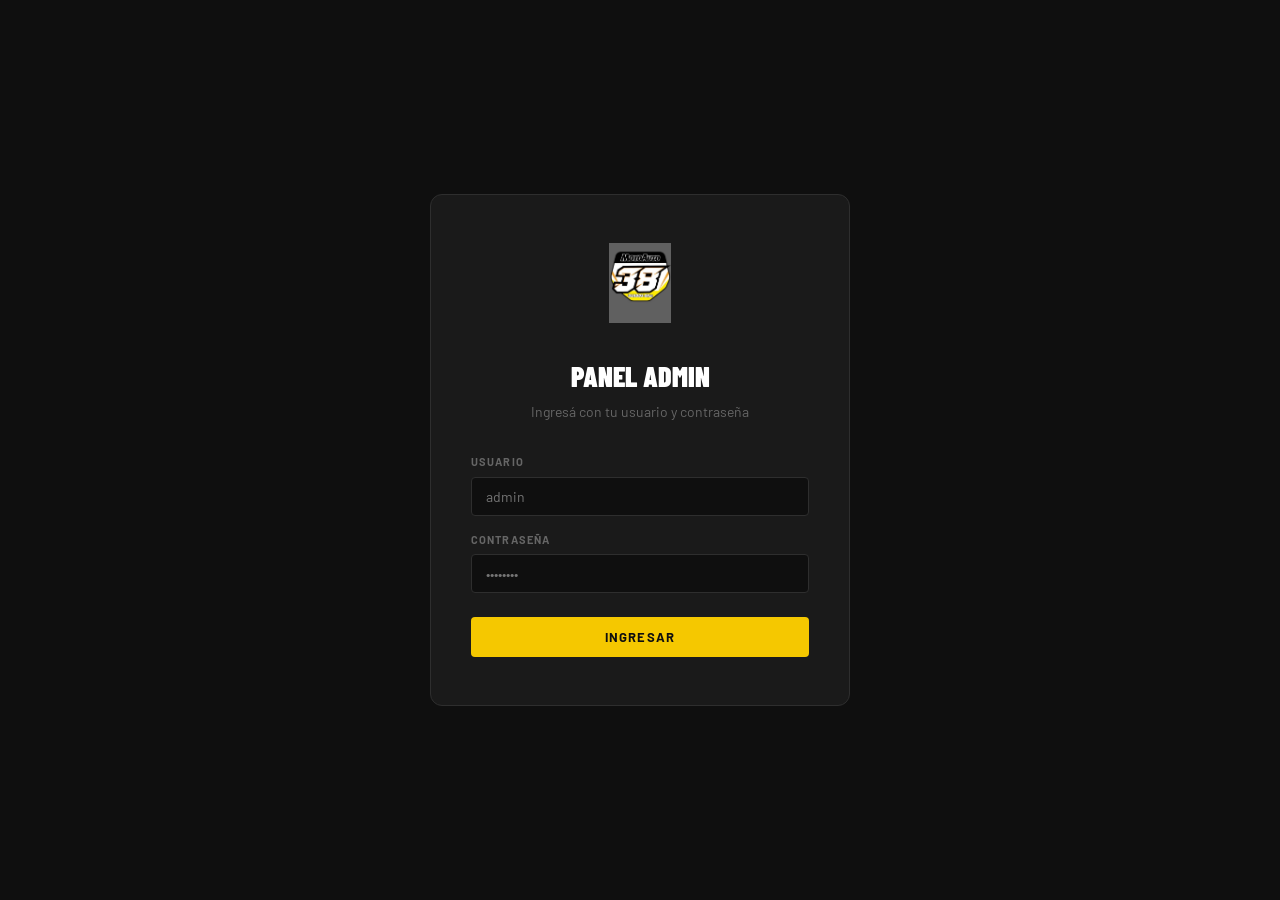
==== admin/index.html @ 9c8d8271 "mi primer commit - motoauto38" ====
<!DOCTYPE html>
<html lang="es">
<head>
  <meta charset="UTF-8">
  <meta name="viewport" content="width=device-width, initial-scale=1.0">
  <title>MotoAuto38 — Panel de Administración</title>
  <link rel="stylesheet" href="../css/style.css">
</head>
<body>

<div class="admin-layout">

  <!-- SIDEBAR -->
  <aside class="admin-sidebar">
    <div class="sidebar-logo">
      <img src="../img/logo.jpg" alt="" onerror="this.style.display='none'">
      <div>
        <div class="sidebar-logo-text">Moto<span>Auto</span>38</div>
      </div>
      <span class="sidebar-admin-badge">Admin</span>
    </div>

    <nav class="sidebar-nav">
      <div class="sidebar-nav-item active" data-section="dashboard">
        <span class="nav-icon">📊</span> Dashboard
      </div>
      <div class="sidebar-nav-item" data-section="vehicles">
        <span class="nav-icon">🚗</span> Vehículos
      </div>
      <div class="sidebar-nav-item" data-section="new">
        <span class="nav-icon">➕</span> Nuevo vehículo
      </div>
    </nav>

    <div class="sidebar-footer">
      <button class="btn btn-ghost btn-sm" style="width:100%;justify-content:center" id="logout-btn">
        Cerrar sesión
      </button>
    </div>
  </aside>

  <!-- MAIN -->
  <main class="admin-main">

    <!-- TOPBAR -->
    <div class="admin-topbar">
      <div class="admin-topbar-title" id="topbar-title">Dashboard</div>
      <div class="admin-topbar-actions">
        <a href="../index.html" target="_blank" class="btn btn-ghost btn-sm">Ver sitio →</a>
        <button class="btn btn-yellow btn-sm" id="new-vehicle-btn">+ Nuevo vehículo</button>
      </div>
    </div>

    <div class="admin-content">

      <!-- ====== DASHBOARD ====== -->
      <div id="section-dashboard">
        <div class="stats-grid" id="stats-grid"></div>

        <div style="margin-bottom:1.5rem;display:flex;align-items:center;justify-content:space-between">
          <div class="eyebrow">Últimos vehículos cargados</div>
          <button class="btn btn-ghost btn-sm" onclick="showSection('vehicles')">Ver todos →</button>
        </div>
        <div class="admin-table-wrap">
          <table class="admin-table" id="dashboard-table"></table>
        </div>
      </div>

      <!-- ====== VEHICLES LIST ====== -->
      <div id="section-vehicles" style="display:none">
        <div style="margin-bottom:1.5rem;display:flex;align-items:center;justify-content:space-between;flex-wrap:wrap;gap:1rem">
          <div>
            <div class="eyebrow">Inventario completo</div>
            <div style="font-size:13px;color:var(--gray-muted);margin-top:2px" id="vehicle-count-label"></div>
          </div>
          <div style="display:flex;gap:8px;flex-wrap:wrap">
            <input type="text" class="form-input" placeholder="Buscar..." id="search-input" style="width:180px">
            <select class="form-select" id="filter-type" style="width:140px">
              <option value="">Todos los tipos</option>
              <option value="auto">Autos</option>
              <option value="moto">Motos</option>
              <option value="camioneta">Camionetas</option>
            </select>
            <select class="form-select" id="filter-status" style="width:140px">
              <option value="">Todos los estados</option>
              <option value="available">Disponibles</option>
              <option value="reserved">Reservados</option>
              <option value="sold">Vendidos</option>
            </select>
          </div>
        </div>
        <div class="admin-table-wrap">
          <table class="admin-table" id="vehicles-table"></table>
        </div>
      </div>

      <!-- ====== VEHICLE FORM ====== -->
      <div id="section-new" style="display:none">
        <div style="margin-bottom:2rem">
          <div class="eyebrow" id="form-eyebrow">Nuevo vehículo</div>
          <h2 class="display display-md" id="form-title" style="margin-top:0.25rem">Cargar vehículo</h2>
        </div>

        <div style="max-width:800px">

          <!-- Información básica -->
          <div class="form-section">
            <div class="form-section-title">Información básica</div>
            <div class="form-grid">
              <div class="form-group">
                <label class="form-label">Tipo *</label>
                <select class="form-select" id="f-type">
                  <option value="auto">Automóvil</option>
                  <option value="moto">Motocicleta</option>
                  <option value="camioneta">Camioneta</option>
                  <option value="otro">Otro</option>
                </select>
              </div>
              <div class="form-group">
                <label class="form-label">Estado *</label>
                <select class="form-select" id="f-status">
                  <option value="available">Disponible</option>
                  <option value="reserved">Reservado</option>
                  <option value="sold">Vendido</option>
                </select>
              </div>
              <div class="form-group">
                <label class="form-label">Marca *</label>
                <input type="text" class="form-input" id="f-brand" placeholder="Toyota, Honda, Ford...">
              </div>
              <div class="form-group">
                <label class="form-label">Modelo *</label>
                <input type="text" class="form-input" id="f-model" placeholder="Corolla, CB650R, Ranger...">
              </div>
              <div class="form-group">
                <label class="form-label">Versión</label>
                <input type="text" class="form-input" id="f-version" placeholder="XEi 2.0, TDi, Sport...">
              </div>
              <div class="form-group">
                <label class="form-label">Año *</label>
                <input type="number" class="form-input" id="f-year" placeholder="2023" min="1960" max="2030">
              </div>
            </div>
          </div>

          <!-- Características técnicas -->
          <div class="form-section">
            <div class="form-section-title">Características técnicas</div>
            <div class="form-grid-3">
              <div class="form-group">
                <label class="form-label">Kilómetros *</label>
                <input type="number" class="form-input" id="f-km" placeholder="48000" min="0">
              </div>
              <div class="form-group">
                <label class="form-label">Color</label>
                <input type="text" class="form-input" id="f-color" placeholder="Blanco Perla">
              </div>
              <div class="form-group">
                <label class="form-label">Puertas</label>
                <select class="form-select" id="f-doors">
                  <option value="">— (motos)</option>
                  <option value="2">2</option>
                  <option value="3">3</option>
                  <option value="4">4</option>
                  <option value="5">5</option>
                </select>
              </div>
              <div class="form-group">
                <label class="form-label">Combustible</label>
                <select class="form-select" id="f-fuel">
                  <option value="Nafta">Nafta</option>
                  <option value="Diesel">Diesel</option>
                  <option value="GNC">GNC</option>
                  <option value="Nafta/GNC">Nafta + GNC</option>
                  <option value="Eléctrico">Eléctrico</option>
                  <option value="Híbrido">Híbrido</option>
                </select>
              </div>
              <div class="form-group">
                <label class="form-label">Transmisión</label>
                <select class="form-select" id="f-trans">
                  <option value="Manual">Manual</option>
                  <option value="Automática">Automática</option>
                  <option value="CVT">CVT</option>
                </select>
              </div>
              <div class="form-group">
                <label class="form-label">Service al día</label>
                <select class="form-select" id="f-service">
                  <option value="true">Sí</option>
                  <option value="false">No</option>
                </select>
              </div>
            </div>
            <div class="form-group" style="margin-top:1rem">
              <label class="form-label">Detalle del service</label>
              <input type="text" class="form-input" id="f-service-detail" placeholder="Ej: Cadena nueva, aceite cambiado en 45.000 km">
            </div>
          </div>

          <!-- Precio -->
          <div class="form-section">
            <div class="form-section-title">Precio</div>
            <div class="form-grid">
              <div class="form-group">
                <label class="form-label">Precio *</label>
                <div class="price-input-wrap">
                  <span class="price-prefix">$</span>
                  <input type="number" class="form-input" id="f-price" placeholder="14800000" min="0">
                </div>
              </div>
              <div class="form-group">
                <label class="form-label">Moneda</label>
                <select class="form-select" id="f-currency">
                  <option value="ARS">ARS (Pesos)</option>
                  <option value="USD">USD (Dólares)</option>
                </select>
              </div>
            </div>
          </div>

          <!-- Descripción -->
          <div class="form-section">
            <div class="form-section-title">Descripción</div>
            <div class="form-group">
              <label class="form-label">Descripción del vehículo</label>
              <textarea class="form-textarea" id="f-description" rows="4"
                placeholder="Describí el estado del vehículo, equipamiento, historial, observaciones..."></textarea>
            </div>
            <div class="form-group" style="margin-top:1rem;flex-direction:row;align-items:center;gap:10px">
              <input type="checkbox" id="f-featured" style="width:18px;height:18px;accent-color:var(--yellow)">
              <label for="f-featured" class="form-label" style="margin:0;cursor:pointer">Marcar como destacado</label>
            </div>
          </div>

          <!-- Imágenes -->
          <div class="form-section">
            <div class="form-section-title">Fotos del vehículo</div>
            <div class="upload-zone" id="upload-zone">
              <div class="upload-icon">📷</div>
              <div class="upload-title">Arrastrá las fotos acá o hacé clic para seleccionar</div>
              <div class="upload-sub">JPG, PNG · Máximo 10 fotos · La primera será la portada</div>
              <input type="file" class="upload-input" id="f-images" multiple accept="image/*">
            </div>
            <div class="image-preview-grid" id="image-preview-grid"></div>
          </div>

          <!-- Video -->
          <div class="form-section">
            <div class="form-section-title">Video (opcional)</div>
            <div class="upload-zone" id="video-zone">
              <div class="upload-icon">🎥</div>
              <div class="upload-title">Arrastrá un video o hacé clic para seleccionar</div>
              <div class="upload-sub">MP4, MOV · Máximo 100MB</div>
              <input type="file" class="upload-input" id="f-video" accept="video/*">
            </div>
            <div id="video-preview" style="margin-top:1rem;display:none">
              <video id="video-preview-player" controls style="width:100%;border-radius:var(--radius-md);background:#000;max-height:280px"></video>
              <button class="btn btn-ghost btn-sm" style="margin-top:8px" id="remove-video-btn">Quitar video</button>
            </div>
          </div>

          <!-- Actions -->
          <div style="display:flex;gap:1rem;padding-top:1rem;border-top:1px solid var(--black-border)">
            <button class="btn btn-yellow btn-lg" id="save-vehicle-btn">Guardar vehículo</button>
            <button class="btn btn-outline" id="cancel-form-btn">Cancelar</button>
          </div>
          <input type="hidden" id="f-editing-id">

        </div>
      </div>

    </div><!-- /admin-content -->
  </main>
</div>

<!-- DELETE CONFIRM MODAL -->
<div class="modal-overlay" id="delete-modal">
  <div class="modal" style="max-width:420px;padding:2rem;border-radius:var(--radius-lg)">
    <div style="font-size:32px;text-align:center;margin-bottom:1rem">🗑️</div>
    <h3 style="text-align:center;font-size:20px;margin-bottom:0.5rem">¿Eliminar vehículo?</h3>
    <p style="text-align:center;color:var(--gray-text);font-size:14px;margin-bottom:2rem">Esta acción no se puede deshacer.</p>
    <div style="display:flex;gap:1rem">
      <button class="btn btn-danger" style="flex:1;justify-content:center" id="confirm-delete-btn">Eliminar</button>
      <button class="btn btn-outline" style="flex:1;justify-content:center" id="cancel-delete-btn">Cancelar</button>
    </div>
  </div>
</div>

<script src="../js/supabase.js"></script>
<script src="../js/app.js"></script>
<script src="../js/admin.js"></script>
</body>
</html>
---- css/style.css ----
/* ============================================
   MOTOAUTO38 — Design System
   Paleta basada en logo oficial
   ============================================ */

@import url('https://fonts.googleapis.com/css2?family=Barlow+Condensed:ital,wght@0,700;0,900;1,900&family=Barlow:wght@400;500;600;700&display=swap');

/* --- TOKENS --- */
:root {
  --yellow:      #F5C800;
  --yellow-dark: #C8920A;
  --black:       #0F0F0F;
  --black-mid:   #1A1A1A;
  --black-card:  #222222;
  --black-border:#2E2E2E;
  --white:       #FFFFFF;
  --gray-text:   #AAAAAA;
  --gray-muted:  #666666;

  --font-display: 'Barlow Condensed', sans-serif;
  --font-body:    'Barlow', sans-serif;

  --radius-sm:  4px;
  --radius-md:  8px;
  --radius-lg:  12px;

  --transition: 0.18s ease;
}

/* --- RESET --- */
*, *::before, *::after { box-sizing: border-box; margin: 0; padding: 0; }
html { scroll-behavior: smooth; }
body {
  font-family: var(--font-body);
  background: var(--black);
  color: var(--white);
  font-size: 16px;
  line-height: 1.5;
  overflow-x: hidden;
  -webkit-font-smoothing: antialiased;
}
img { max-width: 100%; display: block; }
a { text-decoration: none; color: inherit; }

/* --- TYPOGRAPHY --- */
.display {
  font-family: var(--font-display);
  font-weight: 900;
  text-transform: uppercase;
  line-height: 0.92;
  letter-spacing: -0.5px;
}
.display-xl { font-size: clamp(56px, 9vw, 96px); }
.display-lg { font-size: clamp(40px, 6vw, 64px); }
.display-md { font-size: clamp(28px, 4vw, 42px); }

.eyebrow {
  font-size: 11px;
  font-weight: 700;
  letter-spacing: 0.18em;
  text-transform: uppercase;
  color: var(--yellow);
}

.label-muted {
  font-size: 11px;
  font-weight: 600;
  letter-spacing: 0.12em;
  text-transform: uppercase;
  color: var(--gray-muted);
}

/* --- BUTTONS --- */
.btn {
  display: inline-flex;
  align-items: center;
  gap: 8px;
  font-family: var(--font-body);
  font-size: 13px;
  font-weight: 700;
  letter-spacing: 0.08em;
  text-transform: uppercase;
  padding: 12px 24px;
  border-radius: var(--radius-sm);
  border: none;
  cursor: pointer;
  transition: var(--transition);
  white-space: nowrap;
}
.btn-yellow {
  background: var(--yellow);
  color: var(--black);
}
.btn-yellow:hover { background: #FFD700; transform: translateY(-1px); }

.btn-outline {
  background: transparent;
  color: var(--white);
  border: 1px solid var(--black-border);
}
.btn-outline:hover { border-color: var(--yellow); color: var(--yellow); }

.btn-ghost {
  background: var(--black-card);
  color: var(--white);
  border: 1px solid var(--black-border);
}
.btn-ghost:hover { border-color: var(--yellow); }

.btn-danger {
  background: #c0392b;
  color: var(--white);
}
.btn-danger:hover { background: #e74c3c; }

.btn-sm { padding: 8px 16px; font-size: 12px; }
.btn-lg { padding: 16px 32px; font-size: 14px; }

/* --- NAVBAR --- */
.navbar {
  position: sticky;
  top: 0;
  z-index: 200;
  height: 64px;
  background: rgba(15,15,15,0.96);
  backdrop-filter: blur(12px);
  border-bottom: 2px solid var(--yellow);
  display: flex;
  align-items: center;
  justify-content: space-between;
  padding: 0 2rem;
}

.navbar-logo {
  display: flex;
  align-items: center;
  gap: 10px;
}
.navbar-logo img { height: 40px; width: auto; }
.navbar-logo-text {
  font-family: var(--font-display);
  font-size: 22px;
  font-weight: 900;
  text-transform: uppercase;
  letter-spacing: 0.04em;
}
.navbar-logo-text span { color: var(--yellow); }

.navbar-links {
  display: flex;
  align-items: center;
  gap: 2rem;
  list-style: none;
}
.navbar-links a {
  font-size: 13px;
  font-weight: 600;
  letter-spacing: 0.08em;
  text-transform: uppercase;
  color: var(--gray-text);
  transition: color var(--transition);
}
.navbar-links a:hover { color: var(--yellow); }

/* --- HERO --- */
.hero {
  min-height: 580px;
  display: flex;
  align-items: center;
  padding: 5rem 2rem 4rem;
  position: relative;
  overflow: hidden;
  border-bottom: 1px solid var(--black-border);
}

.hero-bg-number {
  position: absolute;
  right: -1rem;
  top: 50%;
  transform: translateY(-50%);
  font-family: var(--font-display);
  font-size: clamp(160px, 28vw, 320px);
  font-weight: 900;
  font-style: italic;
  color: transparent;
  -webkit-text-stroke: 1px #2a2a2a;
  line-height: 1;
  pointer-events: none;
  user-select: none;
}

.hero-stripe {
  position: absolute;
  top: 0; bottom: 0;
  width: 4px;
  background: var(--yellow);
  left: 0;
}

.hero-content { position: relative; z-index: 1; max-width: 640px; }

.hero-eyebrow {
  display: inline-block;
  background: var(--yellow);
  color: var(--black);
  font-size: 10px;
  font-weight: 700;
  letter-spacing: 0.16em;
  text-transform: uppercase;
  padding: 5px 14px;
  border-radius: 2px;
  margin-bottom: 1.5rem;
}

.hero-title { margin-bottom: 1.25rem; }

.hero-title em {
  font-style: italic;
  color: var(--yellow);
  -webkit-text-stroke: 0;
}

.hero-sub {
  font-size: 17px;
  color: var(--gray-text);
  max-width: 460px;
  line-height: 1.65;
  margin-bottom: 2.5rem;
}

.hero-actions { display: flex; gap: 1rem; flex-wrap: wrap; margin-bottom: 3rem; }

.hero-stats {
  display: flex;
  gap: 3rem;
  padding-top: 2rem;
  border-top: 1px solid var(--black-border);
}
.stat-num {
  font-family: var(--font-display);
  font-size: 38px;
  font-weight: 900;
  color: var(--yellow);
  line-height: 1;
}
.stat-label { font-size: 12px; color: var(--gray-muted); text-transform: uppercase; letter-spacing: 0.1em; margin-top: 4px; }

/* --- SECTION --- */
.section { padding: 5rem 2rem; }
.section-dark { background: var(--black); }
.section-darker { background: #0A0A0A; }
.section-header { margin-bottom: 3rem; }
.section-header .eyebrow { margin-bottom: 0.5rem; }
.section-header .display-lg { margin-bottom: 0.75rem; }
.section-desc { font-size: 16px; color: var(--gray-text); max-width: 520px; line-height: 1.65; }

/* --- FILTER TABS --- */
.filter-row {
  display: flex;
  gap: 8px;
  margin-bottom: 2.5rem;
  flex-wrap: wrap;
}
.filter-btn {
  background: var(--black-card);
  color: var(--gray-text);
  border: 1px solid var(--black-border);
  padding: 8px 20px;
  border-radius: var(--radius-sm);
  font-family: var(--font-body);
  font-size: 12px;
  font-weight: 700;
  letter-spacing: 0.08em;
  text-transform: uppercase;
  cursor: pointer;
  transition: var(--transition);
}
.filter-btn:hover { border-color: var(--yellow); color: var(--yellow); }
.filter-btn.active { background: var(--yellow); color: var(--black); border-color: var(--yellow); }

/* --- VEHICLE CARDS --- */
.vehicle-grid {
  display: grid;
  grid-template-columns: repeat(auto-fill, minmax(280px, 1fr));
  gap: 1.25rem;
}

.vehicle-card {
  background: var(--black-card);
  border: 1px solid var(--black-border);
  border-radius: var(--radius-md);
  overflow: hidden;
  transition: border-color var(--transition), transform var(--transition);
  cursor: pointer;
  position: relative;
}
.vehicle-card:hover { border-color: var(--yellow); transform: translateY(-3px); }

.card-thumb {
  height: 200px;
  background: #1A1A1A;
  position: relative;
  overflow: hidden;
  display: flex;
  align-items: center;
  justify-content: center;
}
.card-thumb img {
  width: 100%;
  height: 100%;
  object-fit: cover;
  transition: transform 0.4s ease;
}
.vehicle-card:hover .card-thumb img { transform: scale(1.04); }

.card-thumb-placeholder {
  font-size: 64px;
  opacity: 0.3;
}

.card-badge {
  position: absolute;
  top: 12px;
  left: 12px;
  background: var(--yellow);
  color: var(--black);
  font-size: 10px;
  font-weight: 700;
  letter-spacing: 0.1em;
  text-transform: uppercase;
  padding: 4px 10px;
  border-radius: 2px;
  z-index: 2;
}
.card-badge-sold {
  background: #c0392b;
  color: white;
}

.card-img-count {
  position: absolute;
  bottom: 10px;
  right: 10px;
  background: rgba(0,0,0,0.7);
  color: var(--white);
  font-size: 11px;
  font-weight: 600;
  padding: 3px 8px;
  border-radius: 2px;
  backdrop-filter: blur(4px);
}

.card-body { padding: 1.25rem; }
.card-type { font-size: 10px; color: var(--gray-muted); text-transform: uppercase; letter-spacing: 0.12em; margin-bottom: 4px; }
.card-name { font-family: var(--font-display); font-size: 22px; font-weight: 700; text-transform: uppercase; margin-bottom: 2px; line-height: 1.1; }
.card-year { font-size: 13px; color: var(--gray-muted); margin-bottom: 1rem; }

.card-price {
  font-family: var(--font-display);
  font-size: 30px;
  font-weight: 900;
  color: var(--yellow);
  line-height: 1;
}
.card-price-currency { font-size: 14px; color: var(--gray-muted); margin-left: 4px; }

.card-specs {
  margin-top: 1rem;
  padding-top: 1rem;
  border-top: 1px solid var(--black-border);
  display: grid;
  grid-template-columns: 1fr 1fr;
  gap: 0.75rem;
}
.spec-item {}
.spec-label { font-size: 10px; color: var(--gray-muted); text-transform: uppercase; letter-spacing: 0.1em; }
.spec-val { font-size: 13px; font-weight: 600; margin-top: 2px; }

.card-actions {
  padding: 1rem 1.25rem;
  border-top: 1px solid var(--black-border);
  display: flex;
  gap: 8px;
}

/* --- MODAL / VEHICLE DETAIL --- */
.modal-overlay {
  display: none;
  position: fixed;
  inset: 0;
  background: rgba(0,0,0,0.88);
  z-index: 500;
  overflow-y: auto;
  padding: 2rem 1rem;
}
.modal-overlay.open { display: flex; align-items: flex-start; justify-content: center; }

.modal {
  background: var(--black-mid);
  border: 1px solid var(--black-border);
  border-radius: var(--radius-lg);
  width: 100%;
  max-width: 860px;
  overflow: hidden;
  position: relative;
  margin: auto;
}

.modal-close {
  position: absolute;
  top: 1rem;
  right: 1rem;
  background: rgba(0,0,0,0.6);
  border: 1px solid var(--black-border);
  color: var(--white);
  width: 36px;
  height: 36px;
  border-radius: 50%;
  display: flex;
  align-items: center;
  justify-content: center;
  cursor: pointer;
  font-size: 18px;
  z-index: 10;
  transition: var(--transition);
}
.modal-close:hover { border-color: var(--yellow); color: var(--yellow); }

.modal-gallery {
  height: 380px;
  background: var(--black);
  position: relative;
  overflow: hidden;
}
.modal-gallery img {
  width: 100%;
  height: 100%;
  object-fit: cover;
}
.gallery-nav {
  position: absolute;
  top: 50%;
  transform: translateY(-50%);
  background: rgba(0,0,0,0.6);
  border: 1px solid var(--black-border);
  color: var(--white);
  width: 40px;
  height: 40px;
  border-radius: 50%;
  display: flex;
  align-items: center;
  justify-content: center;
  cursor: pointer;
  font-size: 18px;
  transition: var(--transition);
}
.gallery-nav:hover { border-color: var(--yellow); color: var(--yellow); }
.gallery-prev { left: 1rem; }
.gallery-next { right: 1rem; }
.gallery-counter {
  position: absolute;
  bottom: 1rem;
  right: 1rem;
  background: rgba(0,0,0,0.7);
  color: white;
  font-size: 12px;
  font-weight: 600;
  padding: 4px 10px;
  border-radius: 2px;
}
.gallery-thumbs {
  display: flex;
  gap: 6px;
  padding: 0.75rem 1.5rem;
  background: var(--black);
  overflow-x: auto;
  border-bottom: 1px solid var(--black-border);
}
.gallery-thumb {
  width: 60px;
  height: 44px;
  object-fit: cover;
  border-radius: 3px;
  cursor: pointer;
  border: 2px solid transparent;
  transition: var(--transition);
  flex-shrink: 0;
}
.gallery-thumb.active { border-color: var(--yellow); }

.modal-content { padding: 1.75rem; }
.modal-header { display: flex; justify-content: space-between; align-items: flex-start; gap: 1rem; margin-bottom: 1.5rem; flex-wrap: wrap; }
.modal-title-group {}
.modal-type { font-size: 11px; color: var(--gray-muted); text-transform: uppercase; letter-spacing: 0.12em; margin-bottom: 4px; }
.modal-name { font-family: var(--font-display); font-size: 36px; font-weight: 900; text-transform: uppercase; line-height: 1; }
.modal-year { font-size: 15px; color: var(--gray-text); margin-top: 4px; }
.modal-price-block { text-align: right; }
.modal-price { font-family: var(--font-display); font-size: 42px; font-weight: 900; color: var(--yellow); line-height: 1; }
.modal-currency { font-size: 15px; color: var(--gray-muted); }

.modal-specs-grid {
  display: grid;
  grid-template-columns: repeat(auto-fill, minmax(140px, 1fr));
  gap: 1rem;
  background: var(--black);
  border-radius: var(--radius-md);
  padding: 1.25rem;
  margin-bottom: 1.5rem;
  border: 1px solid var(--black-border);
}
.modal-spec { }
.modal-spec-label { font-size: 10px; color: var(--gray-muted); text-transform: uppercase; letter-spacing: 0.1em; margin-bottom: 4px; }
.modal-spec-val { font-size: 15px; font-weight: 600; }

.modal-desc-title { font-size: 13px; font-weight: 700; text-transform: uppercase; letter-spacing: 0.08em; color: var(--gray-muted); margin-bottom: 0.5rem; }
.modal-desc { font-size: 15px; color: var(--gray-text); line-height: 1.7; margin-bottom: 1.5rem; }

.modal-video { margin-bottom: 1.5rem; }
.modal-video video { width: 100%; border-radius: var(--radius-md); background: var(--black); }

.modal-cta { display: flex; gap: 1rem; flex-wrap: wrap; }

/* --- YELLOW CTA BAR --- */
.cta-bar {
  background: var(--yellow);
  padding: 2.5rem 2rem;
  display: flex;
  align-items: center;
  justify-content: space-between;
  gap: 1.5rem;
  flex-wrap: wrap;
}
.cta-bar-text {
  font-family: var(--font-display);
  font-size: clamp(24px, 4vw, 36px);
  font-weight: 900;
  text-transform: uppercase;
  color: var(--black);
  line-height: 1;
}
.cta-bar .btn-black {
  background: var(--black);
  color: var(--white);
  border: none;
}
.cta-bar .btn-black:hover { background: #333; }

/* --- ABOUT --- */
.about-grid {
  display: grid;
  grid-template-columns: 1fr 1fr;
  gap: 5rem;
  align-items: center;
}
.about-logo-box {
  background: var(--black-card);
  border: 1px solid var(--black-border);
  border-radius: var(--radius-lg);
  height: 360px;
  display: flex;
  align-items: center;
  justify-content: center;
  padding: 3rem;
}
.about-logo-box img { max-height: 220px; width: auto; }
.about-points { margin-top: 2rem; display: flex; flex-direction: column; gap: 1.5rem; }
.about-point { display: flex; gap: 1rem; align-items: flex-start; }
.about-dot {
  width: 3px;
  align-self: stretch;
  background: var(--yellow);
  border-radius: 2px;
  flex-shrink: 0;
  min-height: 40px;
}
.about-point-title { font-size: 15px; font-weight: 700; margin-bottom: 3px; }
.about-point-desc { font-size: 14px; color: var(--gray-text); line-height: 1.6; }

/* --- CONTACT --- */
.contact-grid {
  display: grid;
  grid-template-columns: repeat(auto-fit, minmax(220px, 1fr));
  gap: 1rem;
  max-width: 860px;
  margin: 0 auto 3rem;
}
.contact-card {
  background: var(--black-card);
  border: 1px solid var(--black-border);
  border-radius: var(--radius-md);
  padding: 2rem 1.5rem;
  text-align: center;
  transition: border-color var(--transition);
}
.contact-card:hover { border-color: var(--yellow); }
.contact-icon { font-size: 32px; margin-bottom: 1rem; }
.contact-card-label { font-size: 10px; color: var(--gray-muted); text-transform: uppercase; letter-spacing: 0.12em; margin-bottom: 6px; }
.contact-card-val { font-size: 16px; font-weight: 700; }
.contact-card-link { color: var(--yellow); font-size: 13px; margin-top: 8px; display: inline-block; }
.contact-card-link:hover { text-decoration: underline; }

/* --- FOOTER --- */
.footer {
  background: var(--black);
  border-top: 1px solid var(--black-border);
  padding: 2rem;
  display: flex;
  align-items: center;
  justify-content: space-between;
  flex-wrap: wrap;
  gap: 1rem;
}
.footer-copy { font-size: 13px; color: var(--gray-muted); }
.footer-links { display: flex; gap: 1.5rem; }
.footer-links a { font-size: 13px; color: var(--gray-muted); transition: color var(--transition); }
.footer-links a:hover { color: var(--yellow); }

/* --- TOAST --- */
.toast {
  position: fixed;
  bottom: 2rem;
  right: 2rem;
  background: var(--black-card);
  border: 1px solid var(--yellow);
  color: var(--white);
  padding: 1rem 1.5rem;
  border-radius: var(--radius-md);
  font-size: 14px;
  font-weight: 600;
  z-index: 999;
  transform: translateY(100px);
  opacity: 0;
  transition: all 0.3s ease;
}
.toast.show { transform: translateY(0); opacity: 1; }

/* --- EMPTY STATE --- */
.empty-state {
  text-align: center;
  padding: 5rem 2rem;
  color: var(--gray-muted);
  grid-column: 1/-1;
}
.empty-state-icon { font-size: 48px; margin-bottom: 1rem; opacity: 0.5; }
.empty-state h3 { font-size: 18px; font-weight: 600; margin-bottom: 0.5rem; color: var(--gray-text); }
.empty-state p { font-size: 14px; }

/* --- ADMIN STYLES --- */
.admin-layout {
  display: grid;
  grid-template-columns: 240px 1fr;
  min-height: 100vh;
}

.admin-sidebar {
  background: var(--black-mid);
  border-right: 1px solid var(--black-border);
  padding: 0;
  position: sticky;
  top: 0;
  height: 100vh;
  overflow-y: auto;
  display: flex;
  flex-direction: column;
}

.sidebar-logo {
  padding: 1.5rem;
  border-bottom: 1px solid var(--black-border);
  display: flex;
  align-items: center;
  gap: 10px;
}
.sidebar-logo img { height: 36px; width: auto; }
.sidebar-logo-text {
  font-family: var(--font-display);
  font-size: 18px;
  font-weight: 900;
  text-transform: uppercase;
}
.sidebar-logo-text span { color: var(--yellow); }
.sidebar-admin-badge {
  font-size: 9px;
  background: var(--yellow);
  color: var(--black);
  padding: 2px 6px;
  border-radius: 2px;
  font-weight: 700;
  letter-spacing: 0.1em;
  text-transform: uppercase;
  margin-left: auto;
}

.sidebar-nav { padding: 1rem 0; flex: 1; }
.sidebar-nav-item {
  display: flex;
  align-items: center;
  gap: 10px;
  padding: 0.75rem 1.5rem;
  font-size: 13px;
  font-weight: 600;
  color: var(--gray-muted);
  cursor: pointer;
  transition: var(--transition);
  text-transform: uppercase;
  letter-spacing: 0.06em;
  border-left: 3px solid transparent;
}
.sidebar-nav-item:hover { color: var(--white); background: var(--black-card); }
.sidebar-nav-item.active { color: var(--yellow); border-left-color: var(--yellow); background: rgba(245,200,0,0.06); }
.sidebar-nav-item .nav-icon { font-size: 16px; }

.sidebar-footer {
  padding: 1rem 1.5rem;
  border-top: 1px solid var(--black-border);
}

.admin-main { background: #0A0A0A; min-height: 100vh; }

.admin-topbar {
  background: var(--black-mid);
  border-bottom: 1px solid var(--black-border);
  padding: 0 2rem;
  height: 60px;
  display: flex;
  align-items: center;
  justify-content: space-between;
}
.admin-topbar-title { font-size: 16px; font-weight: 700; }
.admin-topbar-actions { display: flex; gap: 8px; align-items: center; }

.admin-content { padding: 2rem; }

/* --- STATS CARDS (admin) --- */
.stats-grid {
  display: grid;
  grid-template-columns: repeat(auto-fill, minmax(160px, 1fr));
  gap: 1rem;
  margin-bottom: 2rem;
}
.stat-card {
  background: var(--black-card);
  border: 1px solid var(--black-border);
  border-radius: var(--radius-md);
  padding: 1.25rem;
}
.stat-card-num {
  font-family: var(--font-display);
  font-size: 36px;
  font-weight: 900;
  color: var(--yellow);
  line-height: 1;
}
.stat-card-label { font-size: 11px; color: var(--gray-muted); text-transform: uppercase; letter-spacing: 0.1em; margin-top: 4px; }

/* --- ADMIN TABLE --- */
.admin-table-wrap {
  background: var(--black-card);
  border: 1px solid var(--black-border);
  border-radius: var(--radius-md);
  overflow: hidden;
}
.admin-table {
  width: 100%;
  border-collapse: collapse;
  font-size: 14px;
}
.admin-table th {
  background: var(--black-mid);
  padding: 0.75rem 1rem;
  text-align: left;
  font-size: 10px;
  font-weight: 700;
  letter-spacing: 0.1em;
  text-transform: uppercase;
  color: var(--gray-muted);
  border-bottom: 1px solid var(--black-border);
}
.admin-table td {
  padding: 0.875rem 1rem;
  border-bottom: 1px solid var(--black-border);
  vertical-align: middle;
}
.admin-table tr:last-child td { border-bottom: none; }
.admin-table tr:hover td { background: rgba(255,255,255,0.02); }

.table-thumb {
  width: 52px;
  height: 38px;
  object-fit: cover;
  border-radius: 3px;
  background: var(--black-mid);
}
.table-thumb-placeholder {
  width: 52px;
  height: 38px;
  border-radius: 3px;
  background: var(--black-mid);
  display: flex;
  align-items: center;
  justify-content: center;
  font-size: 18px;
}

.table-vehicle-name { font-weight: 700; font-size: 14px; }
.table-vehicle-sub { font-size: 12px; color: var(--gray-muted); margin-top: 2px; }

.badge {
  display: inline-block;
  font-size: 10px;
  font-weight: 700;
  letter-spacing: 0.08em;
  text-transform: uppercase;
  padding: 3px 10px;
  border-radius: 2px;
}
.badge-available { background: rgba(39,174,96,0.15); color: #2ecc71; }
.badge-sold { background: rgba(192,57,43,0.15); color: #e74c3c; }
.badge-reserved { background: rgba(245,200,0,0.15); color: var(--yellow); }
.badge-auto { background: rgba(52,152,219,0.1); color: #3498db; }
.badge-moto { background: rgba(155,89,182,0.1); color: #9b59b6; }
.badge-camioneta { background: rgba(230,126,34,0.1); color: #e67e22; }

/* --- FORM (admin) --- */
.form-section { margin-bottom: 2rem; }
.form-section-title {
  font-size: 11px;
  font-weight: 700;
  letter-spacing: 0.14em;
  text-transform: uppercase;
  color: var(--gray-muted);
  margin-bottom: 1rem;
  padding-bottom: 0.5rem;
  border-bottom: 1px solid var(--black-border);
}
.form-grid { display: grid; grid-template-columns: 1fr 1fr; gap: 1rem; }
.form-grid-3 { display: grid; grid-template-columns: 1fr 1fr 1fr; gap: 1rem; }
.form-group { display: flex; flex-direction: column; gap: 6px; }
.form-group.full { grid-column: 1/-1; }
.form-label { font-size: 11px; font-weight: 700; letter-spacing: 0.1em; text-transform: uppercase; color: var(--gray-muted); }

.form-input,
.form-select,
.form-textarea {
  background: var(--black);
  border: 1px solid var(--black-border);
  border-radius: var(--radius-sm);
  color: var(--white);
  font-family: var(--font-body);
  font-size: 14px;
  padding: 10px 14px;
  transition: border-color var(--transition);
  width: 100%;
}
.form-input:focus,
.form-select:focus,
.form-textarea:focus {
  outline: none;
  border-color: var(--yellow);
}
.form-textarea { resize: vertical; min-height: 100px; }
.form-select option { background: var(--black-card); }

/* Price input special */
.price-input-wrap { position: relative; }
.price-prefix {
  position: absolute;
  left: 14px;
  top: 50%;
  transform: translateY(-50%);
  font-size: 13px;
  color: var(--gray-muted);
  font-weight: 600;
  pointer-events: none;
}
.price-input-wrap .form-input { padding-left: 48px; }

/* --- IMAGE UPLOAD --- */
.upload-zone {
  border: 2px dashed var(--black-border);
  border-radius: var(--radius-md);
  padding: 2.5rem;
  text-align: center;
  cursor: pointer;
  transition: border-color var(--transition), background var(--transition);
  background: var(--black);
}
.upload-zone:hover, .upload-zone.dragover { border-color: var(--yellow); background: rgba(245,200,0,0.04); }
.upload-icon { font-size: 36px; margin-bottom: 0.75rem; opacity: 0.5; }
.upload-title { font-size: 14px; font-weight: 600; margin-bottom: 4px; }
.upload-sub { font-size: 12px; color: var(--gray-muted); }
.upload-input { display: none; }

.image-preview-grid {
  display: grid;
  grid-template-columns: repeat(auto-fill, minmax(100px, 1fr));
  gap: 8px;
  margin-top: 1rem;
}
.preview-item {
  position: relative;
  aspect-ratio: 4/3;
  border-radius: var(--radius-sm);
  overflow: hidden;
  border: 1px solid var(--black-border);
}
.preview-item img { width: 100%; height: 100%; object-fit: cover; }
.preview-remove {
  position: absolute;
  top: 4px;
  right: 4px;
  background: rgba(0,0,0,0.8);
  border: none;
  color: white;
  width: 22px;
  height: 22px;
  border-radius: 50%;
  display: flex;
  align-items: center;
  justify-content: center;
  font-size: 14px;
  cursor: pointer;
  transition: var(--transition);
}
.preview-remove:hover { background: #c0392b; }
.preview-main-badge {
  position: absolute;
  bottom: 4px;
  left: 4px;
  background: var(--yellow);
  color: var(--black);
  font-size: 9px;
  font-weight: 700;
  padding: 2px 6px;
  border-radius: 2px;
  text-transform: uppercase;
}

/* --- LOGIN --- */
.login-page {
  min-height: 100vh;
  display: flex;
  align-items: center;
  justify-content: center;
  background: var(--black);
  padding: 2rem;
}
.login-card {
  background: var(--black-mid);
  border: 1px solid var(--black-border);
  border-radius: var(--radius-lg);
  padding: 3rem 2.5rem;
  width: 100%;
  max-width: 420px;
  text-align: center;
}
.login-logo { height: 80px; margin: 0 auto 2rem; }
.login-title { font-family: var(--font-display); font-size: 28px; font-weight: 900; text-transform: uppercase; margin-bottom: 0.25rem; }
.login-sub { font-size: 14px; color: var(--gray-muted); margin-bottom: 2rem; }
.login-form { display: flex; flex-direction: column; gap: 1rem; text-align: left; }
.login-error { background: rgba(192,57,43,0.15); border: 1px solid rgba(192,57,43,0.3); color: #e74c3c; padding: 10px 14px; border-radius: var(--radius-sm); font-size: 13px; display: none; }
.login-error.show { display: block; }

/* --- RESPONSIVE --- */
@media (max-width: 768px) {
  .about-grid { grid-template-columns: 1fr; gap: 2.5rem; }
  .form-grid, .form-grid-3 { grid-template-columns: 1fr; }
  .admin-layout { grid-template-columns: 1fr; }
  .admin-sidebar { display: none; }
  .hero-stats { gap: 1.5rem; }
  .navbar-links { display: none; }
  .modal-header { flex-direction: column; }
  .modal-price-block { text-align: left; }
}
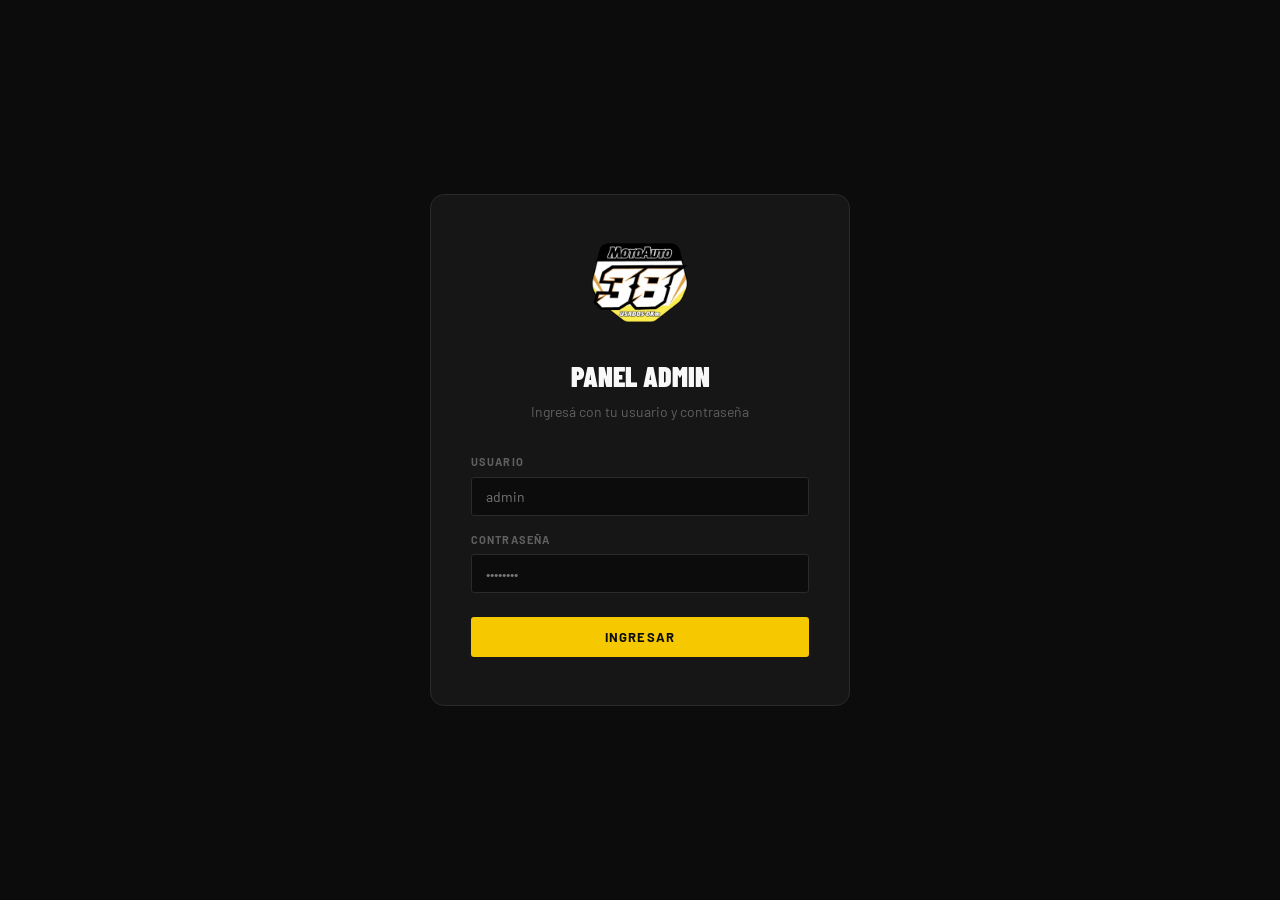
==== commit 3143cf69: "logo transparente tipografias armonicas" ====
--- a/admin/index.html
+++ b/admin/index.html
@@ -13,7 +13,7 @@
   <!-- SIDEBAR -->
   <aside class="admin-sidebar">
     <div class="sidebar-logo">
-      <img src="../img/logo.jpg" alt="" onerror="this.style.display='none'">
+      <img src="../img/logo.png" alt="" onerror="this.style.display='none'">
       <div>
         <div class="sidebar-logo-text">Moto<span>Auto</span>38</div>
       </div>
--- a/css/style.css
+++ b/css/style.css
@@ -3,26 +3,30 @@
    Paleta basada en logo oficial
    ============================================ */
 
-@import url('https://fonts.googleapis.com/css2?family=Barlow+Condensed:ital,wght@0,700;0,900;1,900&family=Barlow:wght@400;500;600;700&display=swap');
+@import url('https://fonts.googleapis.com/css2?family=Barlow+Condensed:ital,wght@0,400;0,600;0,700;0,900;1,900&family=Barlow:wght@400;500;600;700&family=Racing+Sans+One&display=swap');
 
 /* --- TOKENS --- */
 :root {
-  --yellow:      #F5C800;
-  --yellow-dark: #C8920A;
-  --black:       #0F0F0F;
-  --black-mid:   #1A1A1A;
-  --black-card:  #222222;
-  --black-border:#2E2E2E;
-  --white:       #FFFFFF;
-  --gray-text:   #AAAAAA;
-  --gray-muted:  #666666;
-
-  --font-display: 'Barlow Condensed', sans-serif;
-  --font-body:    'Barlow', sans-serif;
-
-  --radius-sm:  4px;
+  /* Paleta extraída del logo */
+  --yellow:      #F5C800;   /* amarillo principal del 38 */
+  --yellow-dark: #C8920A;   /* dorado/ocre de las diagonales */
+  --yellow-glow: rgba(245,200,0,0.12);
+  --black:       #0C0C0C;   /* negro profundo */
+  --black-mid:   #161616;
+  --black-card:  #1E1E1E;
+  --black-border:#2A2A2A;
+  --white:       #F8F8F8;   /* blanco ligeramente cálido como el logo */
+  --gray-text:   #B0B0B0;
+  --gray-muted:  #606060;
+
+  /* Tipografías */
+  --font-hero:    'Racing Sans One', sans-serif;   /* títulos principales */
+  --font-display: 'Barlow Condensed', sans-serif;  /* subtítulos, labels, UI */
+  --font-body:    'Barlow', sans-serif;             /* cuerpo, párrafos */
+
+  --radius-sm:  3px;
   --radius-md:  8px;
-  --radius-lg:  12px;
+  --radius-lg:  14px;
 
   --transition: 0.18s ease;
 }
@@ -50,9 +54,15 @@
   line-height: 0.92;
   letter-spacing: -0.5px;
 }
-.display-xl { font-size: clamp(56px, 9vw, 96px); }
-.display-lg { font-size: clamp(40px, 6vw, 64px); }
-.display-md { font-size: clamp(28px, 4vw, 42px); }
+/* Hero title usa Racing Sans One - tiene el espíritu del logo */
+.display-xl {
+  font-family: var(--font-hero);
+  font-size: clamp(52px, 8.5vw, 92px);
+  font-weight: 400; /* Racing Sans One solo tiene 400 */
+  letter-spacing: -1px;
+}
+.display-lg { font-size: clamp(38px, 5.5vw, 60px); }
+.display-md { font-size: clamp(26px, 3.5vw, 40px); }
 
 .eyebrow {
   font-size: 11px;
@@ -124,7 +134,7 @@
   height: 64px;
   background: rgba(15,15,15,0.96);
   backdrop-filter: blur(12px);
-  border-bottom: 2px solid var(--yellow);
+  border-bottom: 2px solid var(--yellow-dark);
   display: flex;
   align-items: center;
   justify-content: space-between;
@@ -136,13 +146,13 @@
   align-items: center;
   gap: 10px;
 }
-.navbar-logo img { height: 40px; width: auto; }
+.navbar-logo img { height: 44px; width: auto; object-fit: contain; }
 .navbar-logo-text {
-  font-family: var(--font-display);
+  font-family: var(--font-hero);
   font-size: 22px;
-  font-weight: 900;
-  text-transform: uppercase;
-  letter-spacing: 0.04em;
+  font-weight: 400;
+  text-transform: uppercase;
+  letter-spacing: 0.02em;
 }
 .navbar-logo-text span { color: var(--yellow); }
 
@@ -178,12 +188,11 @@
   right: -1rem;
   top: 50%;
   transform: translateY(-50%);
-  font-family: var(--font-display);
+  font-family: var(--font-hero);
   font-size: clamp(160px, 28vw, 320px);
-  font-weight: 900;
-  font-style: italic;
+  font-weight: 400;
   color: transparent;
-  -webkit-text-stroke: 1px #2a2a2a;
+  -webkit-text-stroke: 1px rgba(245,200,0,0.08);
   line-height: 1;
   pointer-events: none;
   user-select: none;
@@ -352,7 +361,7 @@
 
 .card-body { padding: 1.25rem; }
 .card-type { font-size: 10px; color: var(--gray-muted); text-transform: uppercase; letter-spacing: 0.12em; margin-bottom: 4px; }
-.card-name { font-family: var(--font-display); font-size: 22px; font-weight: 700; text-transform: uppercase; margin-bottom: 2px; line-height: 1.1; }
+.card-name { font-family: var(--font-display); font-size: 20px; font-weight: 700; text-transform: uppercase; margin-bottom: 2px; line-height: 1.1; letter-spacing: 0.02em; }
 .card-year { font-size: 13px; color: var(--gray-muted); margin-bottom: 1rem; }
 
 .card-price {
@@ -553,16 +562,24 @@
   align-items: center;
 }
 .about-logo-box {
-  background: var(--black-card);
-  border: 1px solid var(--black-border);
-  border-radius: var(--radius-lg);
+  background: transparent;
+  border: none;
   height: 360px;
   display: flex;
   align-items: center;
   justify-content: center;
-  padding: 3rem;
-}
-.about-logo-box img { max-height: 220px; width: auto; }
+  padding: 2rem;
+  position: relative;
+}
+/* Sutil glow amarillo detrás del logo */
+.about-logo-box::before {
+  content: '';
+  position: absolute;
+  inset: 20%;
+  background: radial-gradient(ellipse, rgba(245,200,0,0.08) 0%, transparent 70%);
+  pointer-events: none;
+}
+.about-logo-box img { max-height: 280px; width: auto; position: relative; z-index: 1; }
 .about-points { margin-top: 2rem; display: flex; flex-direction: column; gap: 1.5rem; }
 .about-point { display: flex; gap: 1rem; align-items: flex-start; }
 .about-dot {
@@ -673,9 +690,9 @@
 }
 .sidebar-logo img { height: 36px; width: auto; }
 .sidebar-logo-text {
-  font-family: var(--font-display);
+  font-family: var(--font-hero);
   font-size: 18px;
-  font-weight: 900;
+  font-weight: 400;
   text-transform: uppercase;
 }
 .sidebar-logo-text span { color: var(--yellow); }
